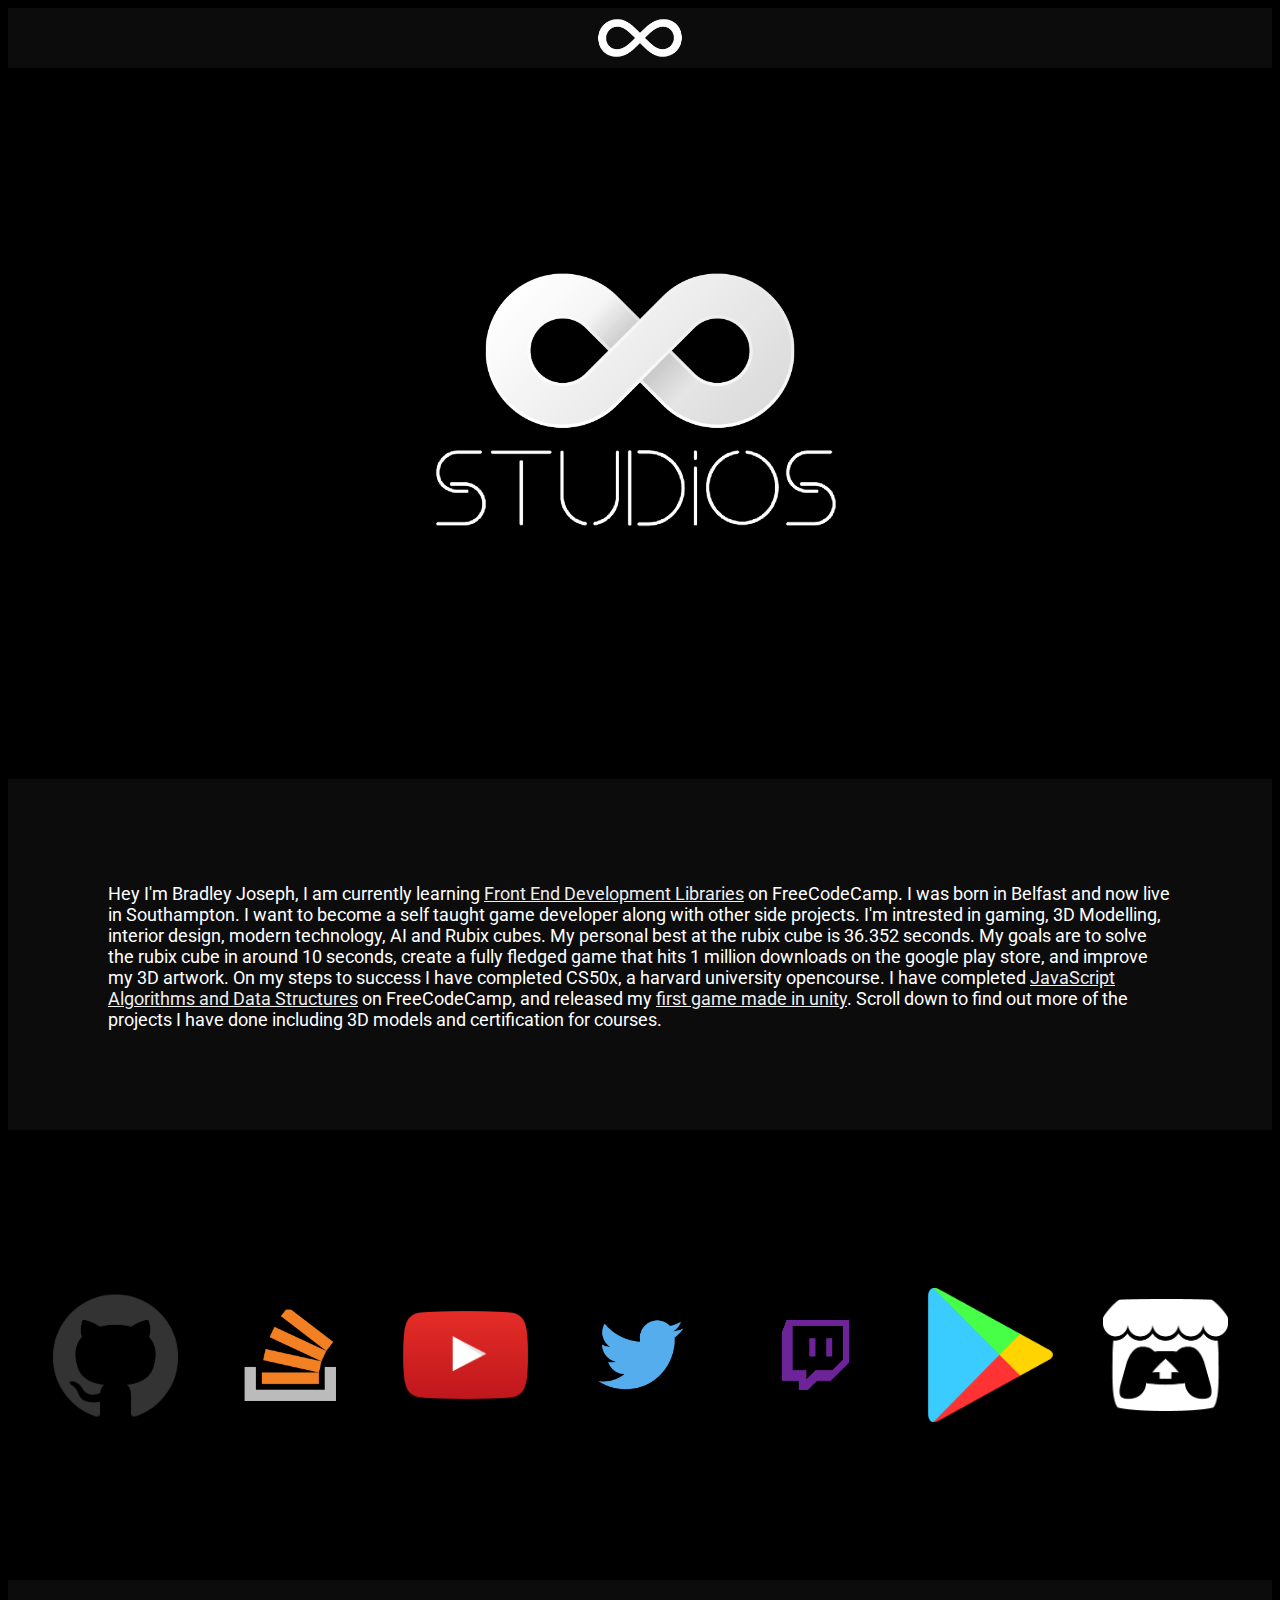
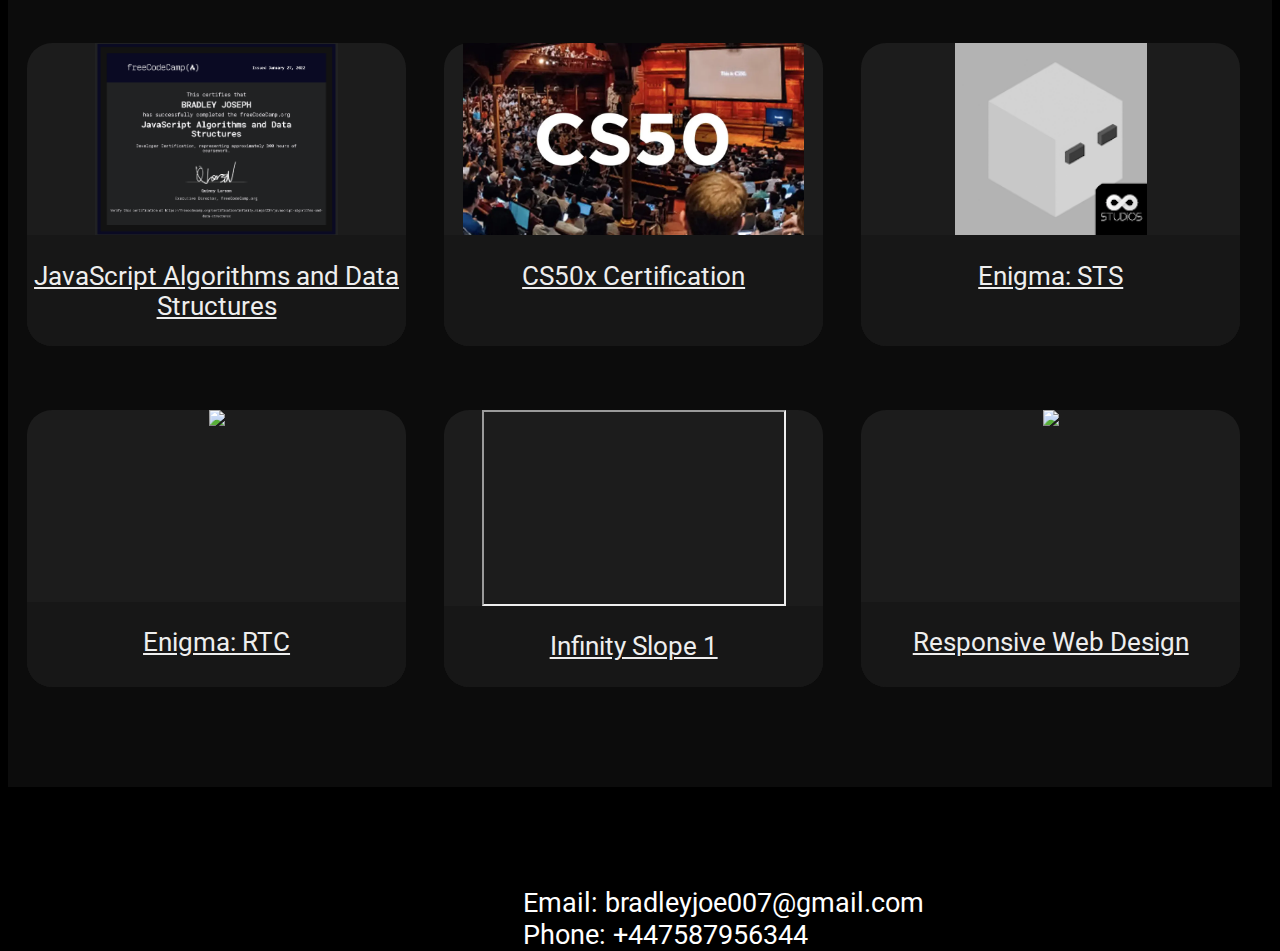
==== index.html @ c8e19fdd "Update index.html" ====
<!DOCTYPE html>
<html>
    <head>
        <link rel="preconnect" href="https://fonts.googleapis.com">
        <link rel="preconnect" href="https://fonts.gstatic.com" crossorigin>
        <link href="https://fonts.googleapis.com/css2?family=Roboto:wght@100&display=swap" rel="stylesheet">
        <link rel="icon" href="infinity-symbol.png">
        <title>Bradley Joseph</title>
        <style>
            #content{
                background-color: black;
                color:white;
                font-family: 'Roboto', sans-serif;
                padding-bottom:100px;

            }
            #nav{
                background-color: #0c0c0c;
                position: relative;
                display:flex;
                align-items:center;


            }
            #imgBlock{
                position:relative;
                background-color: #0c0c0c;
                text-align: center;
                width:100%
            }

            #logo{
                filter: invert(1);
                width:100px;
                margin-left: auto;
                margin-right: auto;
            }
            #banner{
                width:100%;
            }
            #bio{
                font-size:2vh;
                padding:100px;
                background-color: #0c0c0c;
            }
            #ooter{
                position:absolute;
                margin:100px;
                right:20%;
            }
            #footer{
                font-size:3vh;
                width:100%;
                background-color: #0c0c0c;
            }
            a{
                color:#EEE;
            }
            #projectBox{
                background-color: #0c0c0c;
                display:flex;
                flex-wrap: wrap;
                width:100%;

                padding-bottom:100px;
            }
            .project-tile{
                background-color: #1c1c1c;
                display:flex;
                flex-flow:column;
                text-align:center;
                align-items:center;
                width:30%;
                margin-left:1.5%;
                margin-top:5%;
                margin-right:1.5%;
                border-radius:25px;
            }
            .project-img{
                height:15vw;
            }
            .project-info{
                background-color: #171717;
                border-bottom-left-radius:25px;
                border-bottom-right-radius:25px;
                font-size:2vmax;
                width:100%;
                flex:1 1 auto;
                align-items:center;

            }
            #socials{
                height:50vh;
                display:flex;
                flex-wrap:wrap;
                align-items:center;
                justify-content:center;

            }
            .socials{
                display:flex;
                flex: 1 1 auto;
                flex-flow:column;
                width:5vw;
                min-width:125px;
                margin:25px;
            }
        </style>
    </head>

    <body id="content">
        <div id="nav">
            <img id="logo" src="infinity-symbol.png" alt="∞">
        </div>
        <div id="imgBlock">
            <img id="banner" src="ISLogo.png">
        </div>
        <div id="bio">Hey I'm Bradley Joseph, I am currently learning
        <a href="https://www.freecodecamp.org/learn/front-end-development-libraries/">
        Front End Development Libraries</a> on FreeCodeCamp. I was born in Belfast and now live in
        Southampton. I want to become a self taught game developer along with other side projects.
        I'm intrested in gaming, 3D Modelling, interior design, modern technology, AI and Rubix cubes.
        My personal best at the rubix cube is 36.352 seconds. My goals are to solve the rubix cube in
        around 10 seconds, create a fully fledged game that hits 1 million downloads on the google
        play store, and improve my 3D artwork. On my steps to success I have completed CS50x, a
        harvard university opencourse. I have completed
        <a href="https://www.freecodecamp.org/certification/infinity_ninja1239/javascript-algorithms-and-data-structures">
        JavaScript Algorithms and Data Structures</a> on FreeCodeCamp, and released my
        <a href="https://play.google.com/store/apps/details?id=com.InfinityStudios.EnigmaSTS">
        first game made in unity</a>. Scroll down to find out more of the projects I have done
        including 3D models and certification for courses.</div>


        <div id="socials">
            <a target="_blank" href="https://github.com/bradleyjoe007"><img class="socials" src="ghlogo.png"></a>
            <a target="_blank" href="https://stackoverflow.com/users/14214193/ipsm"><img class="socials" src="sologo.png"></a>
            <a target="_blank" href="https://www.youtube.com/channel/UCn49tbS3vLvhok6Y9DrPLCQ"><img class="socials" src="ytlogo.png"></a>
            <a target="_blank" href="https://twitter.com/IPSM_InPaSaMu"><img class="socials" src="twlogo.png"></a>
            <a target="_blank" href="https://www.twitch.tv/inpasamu"><img class="socials" src="tchlogo.png"></a>
            <a target="_blank" href="https://play.google.com/store/apps/dev?id=5348825362237735260"><img class="socials" src="gplogo.png"></a>
            <a target="_blank" href="https://ipsm.itch.io"><img class="socials" src="itlogo.png" style="filter: invert(1);"></a>

        </div>


        <div id="projectBox">
            <a target="_blank" href="https://www.freecodecamp.org/certification/infinity_ninja1239/javascript-algorithms-and-data-structures" class="project-tile">
                <img class="project-img" src="JADS.png">
                <div class="project-info"><p>JavaScript Algorithms and Data Structures</p></div>
            </a>
            <a target="_blank" href="CS50x.pdf" class="project-tile">
                <img class="project-img" src="cs50.png">
                <div class="project-info"><p>CS50x Certification</p></div>
            </a>
            <a target="_blank" href="https://play.google.com/store/apps/details?id=com.InfinityStudios.EnigmaSTS" class="project-tile">
                <img class="project-img" src="enigma.png">
                <div class="project-info"><p>Enigma: STS</p></div>
            </a>
            <a target="_blank" href="https://ipsm.itch.io/enigma-rtc" class="project-tile">
                <img class="project-img" src="https://img.itch.zone/aW1nLzU1OTc3NDcucG5n/315x250%23c/2%2BGgzp.png">
                <div class="project-info"><p>Enigma: RTC</p></div>
            </a>
            <a href="https://sketchfab.com/3d-models/infinity-slope-1-cc13f2f9c9884de6b81559380b6d1e8d?utm_medium=embed&utm_campaign=share-popup&utm_content=cc13f2f9c9884de6b81559380b6d1e8d" target="_blank" class="project-tile">
                    <iframe class="project-img" src="https://sketchfab.com/models/cc13f2f9c9884de6b81559380b6d1e8d/embed"></iframe>
                    <div class="project-info">
                         <p>Infinity Slope 1</p>
                    </div>
            </a>
            <a href="https://www.freecodecamp.org/certification/infinity_ninja1239/responsive-web-design" target="_blank" class="project-tile">
                    <img class="project-img" src="RWD.png">
                    <div class="project-info">
                         <p>Responsive Web Design</p>
                    </div>
            </a>
        </div>

        <div id="footer">
            <p id="ooter">
                Email: bradleyjoe007@gmail.com<br>
                Phone: +447587956344
            </p>
        </div>

    </body>
    <script>
        // alert("Hello World!");
    </script>
</html>
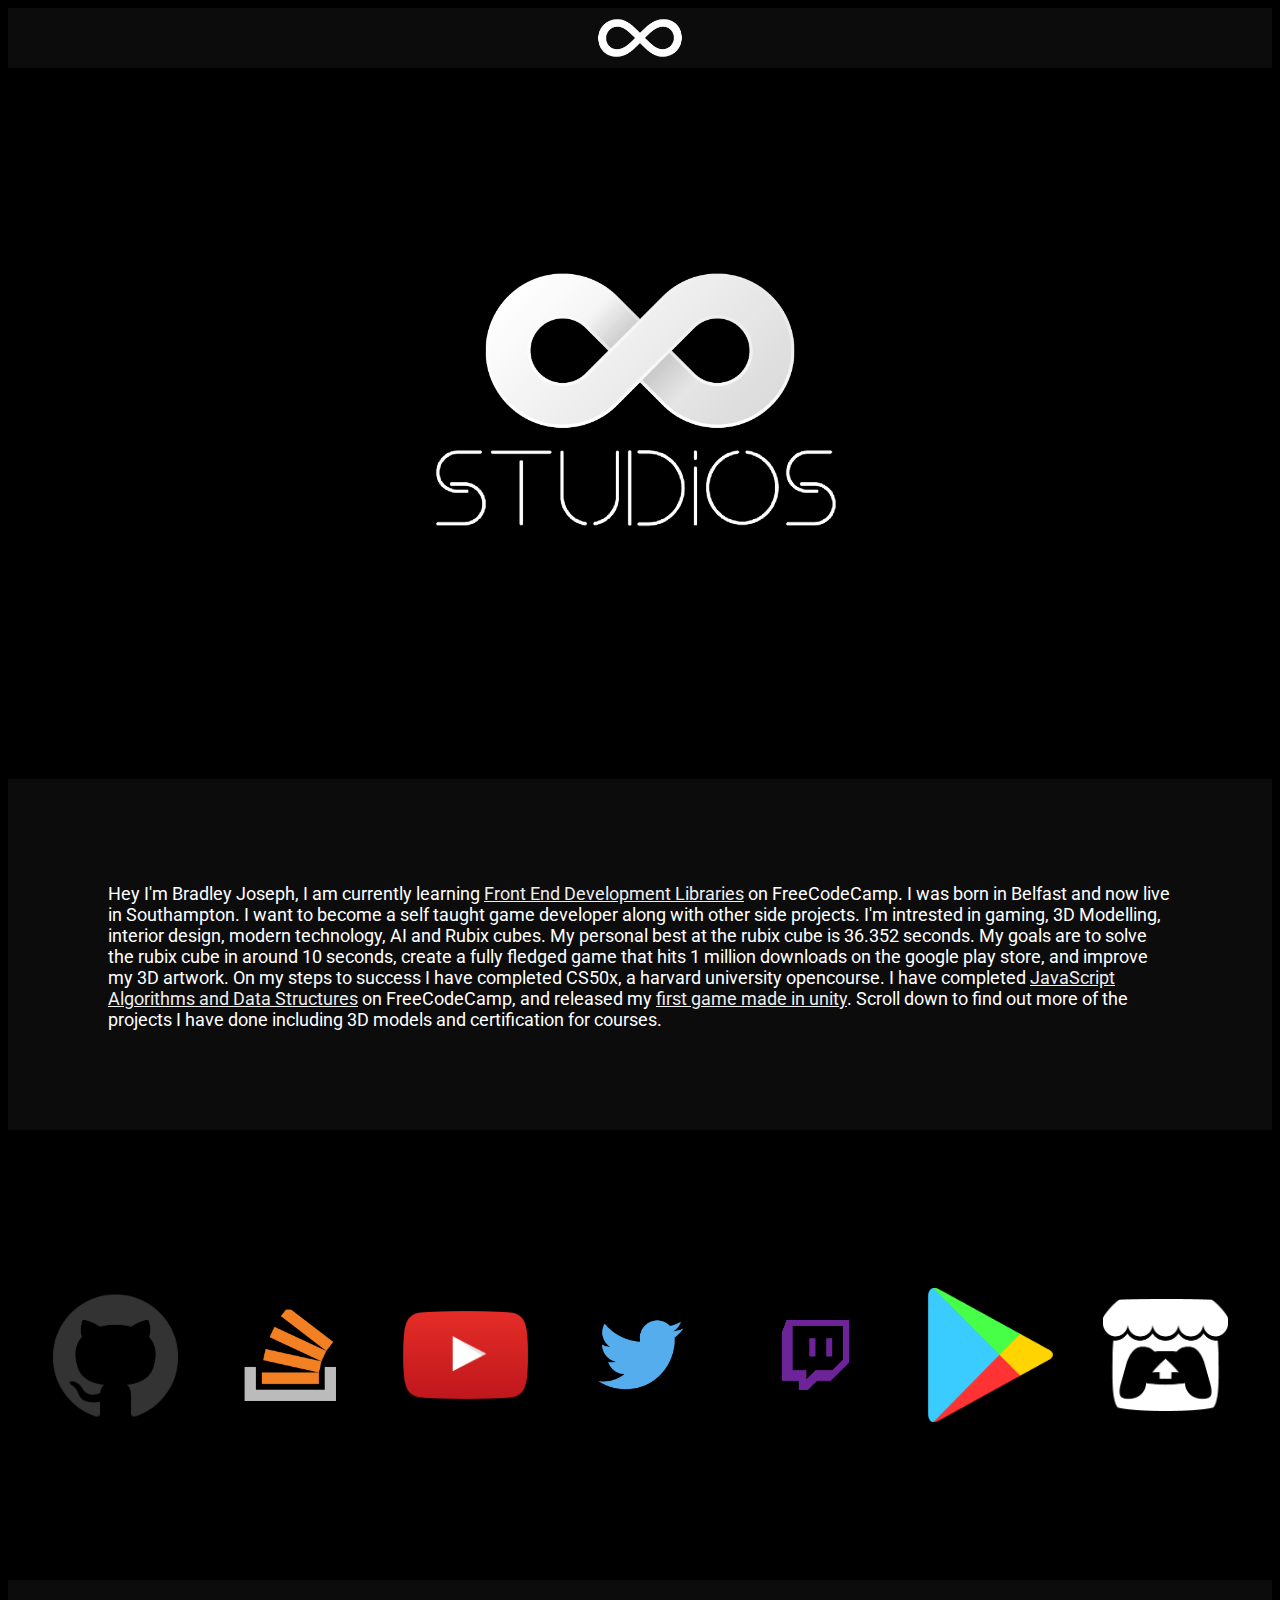
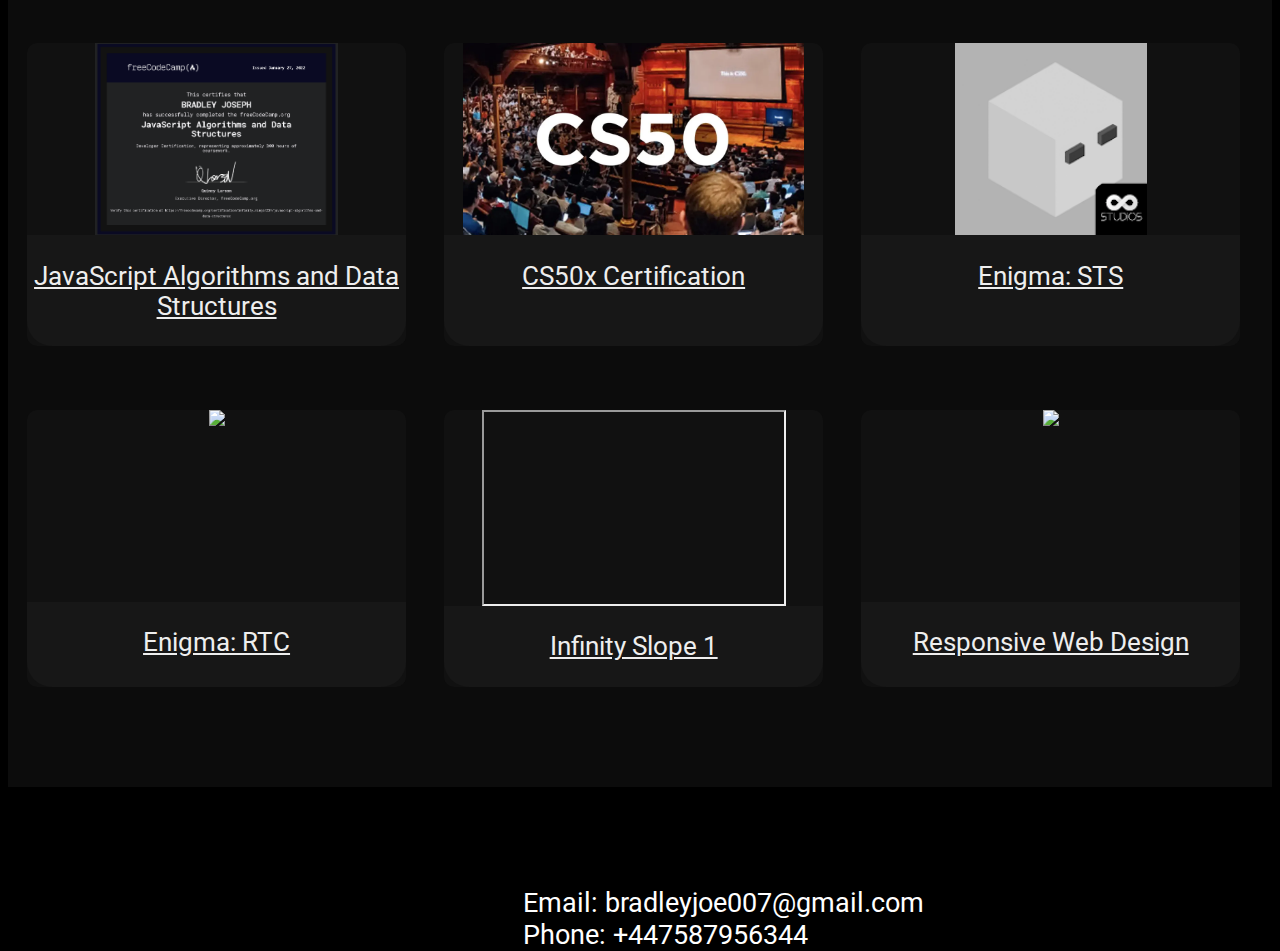
==== commit dc220fbb: "Update index.html" ====
--- a/index.html
+++ b/index.html
@@ -4,9 +4,61 @@
         <link rel="preconnect" href="https://fonts.googleapis.com">
         <link rel="preconnect" href="https://fonts.gstatic.com" crossorigin>
         <link href="https://fonts.googleapis.com/css2?family=Roboto:wght@100&display=swap" rel="stylesheet">
+
         <link rel="icon" href="infinity-symbol.png">
         <title>Bradley Joseph</title>
         <style>
+            .glow-on-hover {
+                cursor: pointer;
+                position: relative;
+                z-index: 0;
+                border-radius: 10px;
+            }
+
+            .glow-on-hover:before {
+                content: '';
+                background: linear-gradient(45deg, #ff0000, #ff7300, #fffb00, #48ff00, #00ffd5, #002bff, #7a00ff, #ff00c8, #ff0000);
+                position: absolute;
+                top: -2px;
+                left:-2px;
+                background-size: 400%;
+                z-index: -1;
+                filter: blur(5px);
+                width: calc(100% + 4px);
+                height: calc(100% + 4px);
+                animation: glowing 20s linear infinite;
+                opacity: 0;
+                transition: opacity .3s ease-in-out;
+                border-radius: 10px;
+            }
+
+            .glow-on-hover:active {
+                color: #000
+            }
+
+
+
+            .glow-on-hover:hover:before {
+                opacity: 1;
+            }
+
+            .glow-on-hover:after {
+                z-index: -1;
+                content: '';
+                position: absolute;
+                width: 100%;
+                height: 100%;
+                background: #111;
+                left: 0;
+                top: 0;
+                border-radius: 10px;
+            }
+
+            @keyframes glowing {
+                0% { background-position: 0 0; }
+                50% { background-position: 400% 0; }
+                100% { background-position: 0 0; }
+            }
             #content{
                 background-color: black;
                 color:white;
@@ -115,7 +167,7 @@
         <div id="imgBlock">
             <img id="banner" src="ISLogo.png">
         </div>
-        <div id="bio">Hey I'm Bradley Joseph, I am currently learning
+        <section id="bio">Hey I'm Bradley Joseph, I am currently learning
         <a href="https://www.freecodecamp.org/learn/front-end-development-libraries/">
         Front End Development Libraries</a> on FreeCodeCamp. I was born in Belfast and now live in
         Southampton. I want to become a self taught game developer along with other side projects.
@@ -128,10 +180,11 @@
         JavaScript Algorithms and Data Structures</a> on FreeCodeCamp, and released my
         <a href="https://play.google.com/store/apps/details?id=com.InfinityStudios.EnigmaSTS">
         first game made in unity</a>. Scroll down to find out more of the projects I have done
-        including 3D models and certification for courses.</div>
-
-
-        <div id="socials">
+        including 3D models and certification for courses.
+        </section>
+
+
+        <section id="socials">
             <a target="_blank" href="https://github.com/bradleyjoe007"><img class="socials" src="ghlogo.png"></a>
             <a target="_blank" href="https://stackoverflow.com/users/14214193/ipsm"><img class="socials" src="sologo.png"></a>
             <a target="_blank" href="https://www.youtube.com/channel/UCn49tbS3vLvhok6Y9DrPLCQ"><img class="socials" src="ytlogo.png"></a>
@@ -140,39 +193,39 @@
             <a target="_blank" href="https://play.google.com/store/apps/dev?id=5348825362237735260"><img class="socials" src="gplogo.png"></a>
             <a target="_blank" href="https://ipsm.itch.io"><img class="socials" src="itlogo.png" style="filter: invert(1);"></a>
 
-        </div>
-
-
-        <div id="projectBox">
-            <a target="_blank" href="https://www.freecodecamp.org/certification/infinity_ninja1239/javascript-algorithms-and-data-structures" class="project-tile">
+        </section>
+
+
+        <section id="projectBox">
+            <a target="_blank" href="https://www.freecodecamp.org/certification/infinity_ninja1239/javascript-algorithms-and-data-structures" class="glow-on-hover project-tile">
                 <img class="project-img" src="JADS.png">
                 <div class="project-info"><p>JavaScript Algorithms and Data Structures</p></div>
             </a>
-            <a target="_blank" href="CS50x.pdf" class="project-tile">
+            <a target="_blank" href="CS50x.pdf" class="glow-on-hover project-tile">
                 <img class="project-img" src="cs50.png">
                 <div class="project-info"><p>CS50x Certification</p></div>
             </a>
-            <a target="_blank" href="https://play.google.com/store/apps/details?id=com.InfinityStudios.EnigmaSTS" class="project-tile">
+            <a target="_blank" href="https://play.google.com/store/apps/details?id=com.InfinityStudios.EnigmaSTS" class="glow-on-hover project-tile">
                 <img class="project-img" src="enigma.png">
                 <div class="project-info"><p>Enigma: STS</p></div>
             </a>
-            <a target="_blank" href="https://ipsm.itch.io/enigma-rtc" class="project-tile">
+            <a target="_blank" href="https://ipsm.itch.io/enigma-rtc" class="glow-on-hover project-tile">
                 <img class="project-img" src="https://img.itch.zone/aW1nLzU1OTc3NDcucG5n/315x250%23c/2%2BGgzp.png">
                 <div class="project-info"><p>Enigma: RTC</p></div>
             </a>
-            <a href="https://sketchfab.com/3d-models/infinity-slope-1-cc13f2f9c9884de6b81559380b6d1e8d?utm_medium=embed&utm_campaign=share-popup&utm_content=cc13f2f9c9884de6b81559380b6d1e8d" target="_blank" class="project-tile">
+            <a href="https://sketchfab.com/3d-models/infinity-slope-1-cc13f2f9c9884de6b81559380b6d1e8d?utm_medium=embed&utm_campaign=share-popup&utm_content=cc13f2f9c9884de6b81559380b6d1e8d" target="_blank" class="glow-on-hover project-tile">
                     <iframe class="project-img" src="https://sketchfab.com/models/cc13f2f9c9884de6b81559380b6d1e8d/embed"></iframe>
                     <div class="project-info">
                          <p>Infinity Slope 1</p>
                     </div>
             </a>
-            <a href="https://www.freecodecamp.org/certification/infinity_ninja1239/responsive-web-design" target="_blank" class="project-tile">
+            <a href="https://www.freecodecamp.org/certification/infinity_ninja1239/responsive-web-design" target="_blank" class="glow-on-hover project-tile">
                     <img class="project-img" src="RWD.png">
                     <div class="project-info">
                          <p>Responsive Web Design</p>
                     </div>
             </a>
-        </div>
+        </section>
 
         <div id="footer">
             <p id="ooter">
@@ -183,6 +236,44 @@
 
     </body>
     <script>
-        // alert("Hello World!");
+        let section = document.querySelectorAll("section");
+        let menu = document.querySelectorAll("header nav a");
+
+        window.onscroll = () => {
+          section.forEach((i) => {
+            let top = window.scrollY;
+            let offset = i.offsetTop - 150;
+            let height = i.offsetHeight;
+            let id = i.getAttribute("id");
+
+            if (top >= offset && top < offset + height) {
+              menu.forEach((link) => {
+                link.classList.remove("active");
+                document
+                  .querySelector("header nav a[href*=" + id + "]")
+                  .classList.add("active");
+              });
+            }
+          });
+        };
+
+        function reveal() {
+          var reveals = document.querySelectorAll(".reveal");
+
+          for (var i = 0; i < reveals.length; i++) {
+            var windowHeight = window.innerHeight;
+            var elementTop = reveals[i].getBoundingClientRect().top;
+            var elementVisible = 150;
+
+            if (elementTop < windowHeight - elementVisible) {
+              reveals[i].classList.add("active");
+            } else {
+              reveals[i].classList.remove("active");
+            }
+          }
+        }
+
+        window.addEventListener("scroll", reveal);
+
     </script>
 </html>
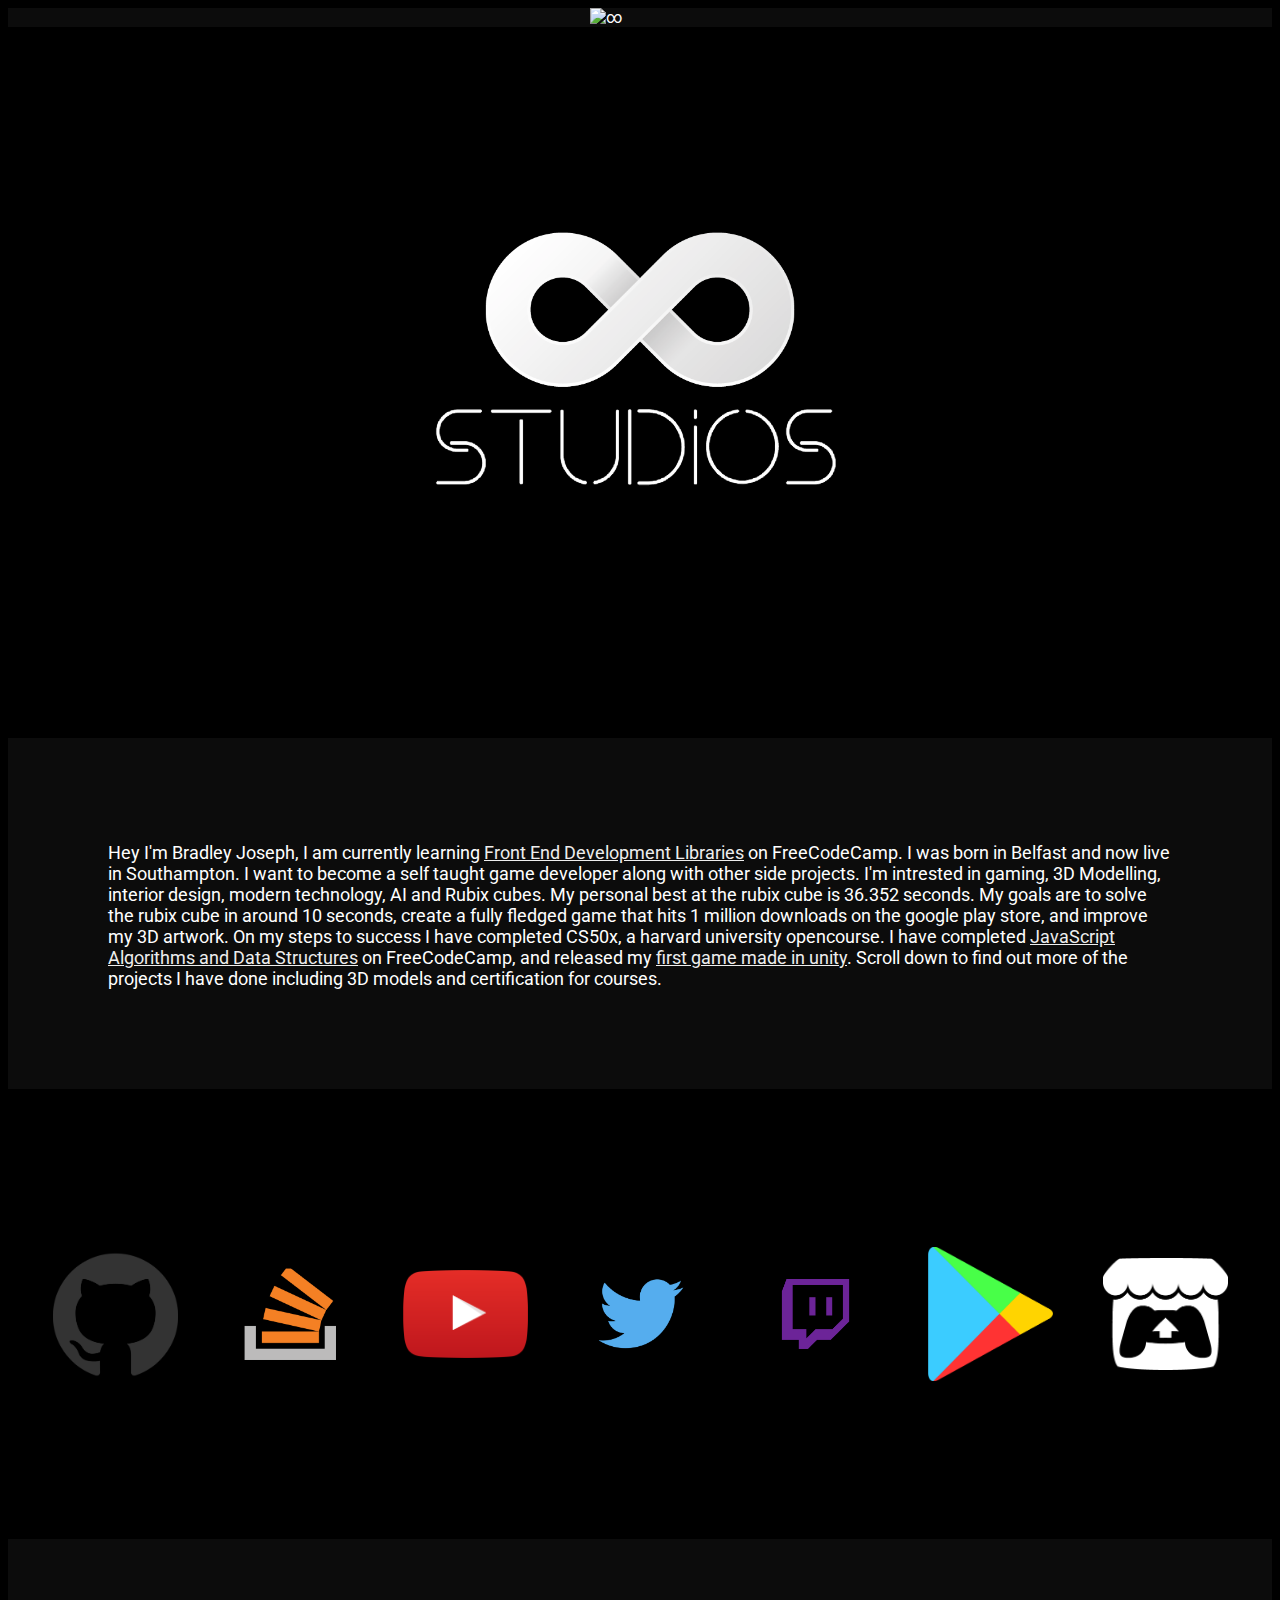
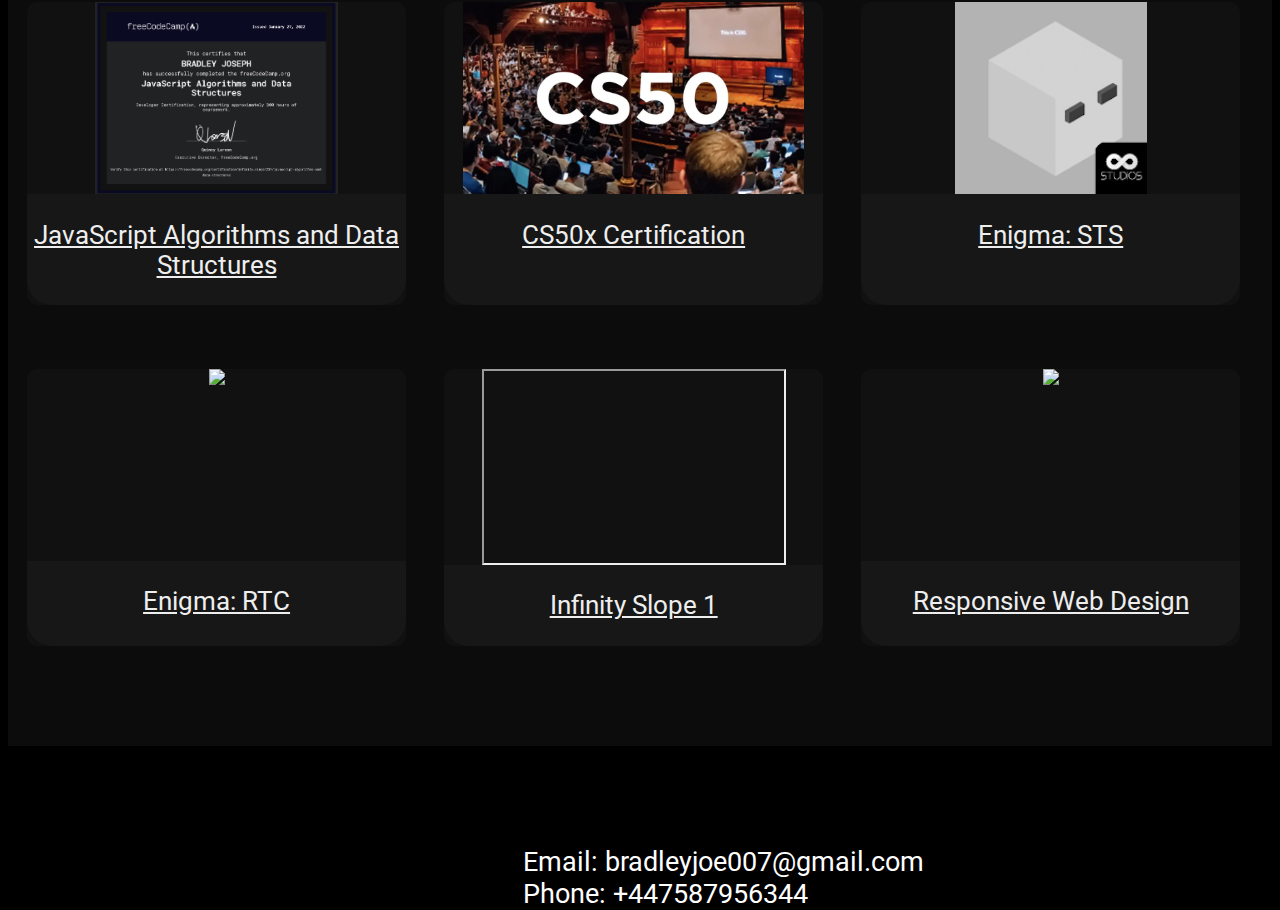
==== commit 573420b0: "Update index.html" ====
--- a/index.html
+++ b/index.html
@@ -1,279 +1,264 @@
 <!DOCTYPE html>
 <html>
-    <head>
-        <link rel="preconnect" href="https://fonts.googleapis.com">
-        <link rel="preconnect" href="https://fonts.gstatic.com" crossorigin>
-        <link href="https://fonts.googleapis.com/css2?family=Roboto:wght@100&display=swap" rel="stylesheet">
-
-        <link rel="icon" href="infinity-symbol.png">
-        <title>Bradley Joseph</title>
-        <style>
-            .glow-on-hover {
-                cursor: pointer;
-                position: relative;
-                z-index: 0;
-                border-radius: 10px;
-            }
-
-            .glow-on-hover:before {
-                content: '';
-                background: linear-gradient(45deg, #ff0000, #ff7300, #fffb00, #48ff00, #00ffd5, #002bff, #7a00ff, #ff00c8, #ff0000);
-                position: absolute;
-                top: -2px;
-                left:-2px;
-                background-size: 400%;
-                z-index: -1;
-                filter: blur(5px);
-                width: calc(100% + 4px);
-                height: calc(100% + 4px);
-                animation: glowing 20s linear infinite;
-                opacity: 0;
-                transition: opacity .3s ease-in-out;
-                border-radius: 10px;
-            }
-
-            .glow-on-hover:active {
-                color: #000
-            }
-
-
-
-            .glow-on-hover:hover:before {
-                opacity: 1;
-            }
-
-            .glow-on-hover:after {
-                z-index: -1;
-                content: '';
-                position: absolute;
-                width: 100%;
-                height: 100%;
-                background: #111;
-                left: 0;
-                top: 0;
-                border-radius: 10px;
-            }
-
-            @keyframes glowing {
-                0% { background-position: 0 0; }
-                50% { background-position: 400% 0; }
-                100% { background-position: 0 0; }
-            }
-            #content{
-                background-color: black;
-                color:white;
-                font-family: 'Roboto', sans-serif;
-                padding-bottom:100px;
-
-            }
-            #nav{
-                background-color: #0c0c0c;
-                position: relative;
-                display:flex;
-                align-items:center;
-
-
-            }
-            #imgBlock{
-                position:relative;
-                background-color: #0c0c0c;
-                text-align: center;
-                width:100%
-            }
-
-            #logo{
-                filter: invert(1);
-                width:100px;
-                margin-left: auto;
-                margin-right: auto;
-            }
-            #banner{
-                width:100%;
-            }
-            #bio{
-                font-size:2vh;
-                padding:100px;
-                background-color: #0c0c0c;
-            }
-            #ooter{
-                position:absolute;
-                margin:100px;
-                right:20%;
-            }
-            #footer{
-                font-size:3vh;
-                width:100%;
-                background-color: #0c0c0c;
-            }
-            a{
-                color:#EEE;
-            }
-            #projectBox{
-                background-color: #0c0c0c;
-                display:flex;
-                flex-wrap: wrap;
-                width:100%;
-
-                padding-bottom:100px;
-            }
-            .project-tile{
-                background-color: #1c1c1c;
-                display:flex;
-                flex-flow:column;
-                text-align:center;
-                align-items:center;
-                width:30%;
-                margin-left:1.5%;
-                margin-top:5%;
-                margin-right:1.5%;
-                border-radius:25px;
-            }
-            .project-img{
-                height:15vw;
-            }
-            .project-info{
-                background-color: #171717;
-                border-bottom-left-radius:25px;
-                border-bottom-right-radius:25px;
-                font-size:2vmax;
-                width:100%;
-                flex:1 1 auto;
-                align-items:center;
-
-            }
-            #socials{
-                height:50vh;
-                display:flex;
-                flex-wrap:wrap;
-                align-items:center;
-                justify-content:center;
-
-            }
-            .socials{
-                display:flex;
-                flex: 1 1 auto;
-                flex-flow:column;
-                width:5vw;
-                min-width:125px;
-                margin:25px;
-            }
-        </style>
-    </head>
-
-    <body id="content">
-        <div id="nav">
-            <img id="logo" src="infinity-symbol.png" alt="∞">
-        </div>
-        <div id="imgBlock">
-            <img id="banner" src="ISLogo.png">
-        </div>
-        <section id="bio">Hey I'm Bradley Joseph, I am currently learning
-        <a href="https://www.freecodecamp.org/learn/front-end-development-libraries/">
-        Front End Development Libraries</a> on FreeCodeCamp. I was born in Belfast and now live in
-        Southampton. I want to become a self taught game developer along with other side projects.
-        I'm intrested in gaming, 3D Modelling, interior design, modern technology, AI and Rubix cubes.
-        My personal best at the rubix cube is 36.352 seconds. My goals are to solve the rubix cube in
-        around 10 seconds, create a fully fledged game that hits 1 million downloads on the google
-        play store, and improve my 3D artwork. On my steps to success I have completed CS50x, a
-        harvard university opencourse. I have completed
-        <a href="https://www.freecodecamp.org/certification/infinity_ninja1239/javascript-algorithms-and-data-structures">
-        JavaScript Algorithms and Data Structures</a> on FreeCodeCamp, and released my
-        <a href="https://play.google.com/store/apps/details?id=com.InfinityStudios.EnigmaSTS">
-        first game made in unity</a>. Scroll down to find out more of the projects I have done
-        including 3D models and certification for courses.
-        </section>
-
-
-        <section id="socials">
-            <a target="_blank" href="https://github.com/bradleyjoe007"><img class="socials" src="ghlogo.png"></a>
-            <a target="_blank" href="https://stackoverflow.com/users/14214193/ipsm"><img class="socials" src="sologo.png"></a>
-            <a target="_blank" href="https://www.youtube.com/channel/UCn49tbS3vLvhok6Y9DrPLCQ"><img class="socials" src="ytlogo.png"></a>
-            <a target="_blank" href="https://twitter.com/IPSM_InPaSaMu"><img class="socials" src="twlogo.png"></a>
-            <a target="_blank" href="https://www.twitch.tv/inpasamu"><img class="socials" src="tchlogo.png"></a>
-            <a target="_blank" href="https://play.google.com/store/apps/dev?id=5348825362237735260"><img class="socials" src="gplogo.png"></a>
-            <a target="_blank" href="https://ipsm.itch.io"><img class="socials" src="itlogo.png" style="filter: invert(1);"></a>
-
-        </section>
-
-
-        <section id="projectBox">
-            <a target="_blank" href="https://www.freecodecamp.org/certification/infinity_ninja1239/javascript-algorithms-and-data-structures" class="glow-on-hover project-tile">
-                <img class="project-img" src="JADS.png">
-                <div class="project-info"><p>JavaScript Algorithms and Data Structures</p></div>
-            </a>
-            <a target="_blank" href="CS50x.pdf" class="glow-on-hover project-tile">
-                <img class="project-img" src="cs50.png">
-                <div class="project-info"><p>CS50x Certification</p></div>
-            </a>
-            <a target="_blank" href="https://play.google.com/store/apps/details?id=com.InfinityStudios.EnigmaSTS" class="glow-on-hover project-tile">
-                <img class="project-img" src="enigma.png">
-                <div class="project-info"><p>Enigma: STS</p></div>
-            </a>
-            <a target="_blank" href="https://ipsm.itch.io/enigma-rtc" class="glow-on-hover project-tile">
-                <img class="project-img" src="https://img.itch.zone/aW1nLzU1OTc3NDcucG5n/315x250%23c/2%2BGgzp.png">
-                <div class="project-info"><p>Enigma: RTC</p></div>
-            </a>
-            <a href="https://sketchfab.com/3d-models/infinity-slope-1-cc13f2f9c9884de6b81559380b6d1e8d?utm_medium=embed&utm_campaign=share-popup&utm_content=cc13f2f9c9884de6b81559380b6d1e8d" target="_blank" class="glow-on-hover project-tile">
-                    <iframe class="project-img" src="https://sketchfab.com/models/cc13f2f9c9884de6b81559380b6d1e8d/embed"></iframe>
-                    <div class="project-info">
-                         <p>Infinity Slope 1</p>
-                    </div>
-            </a>
-            <a href="https://www.freecodecamp.org/certification/infinity_ninja1239/responsive-web-design" target="_blank" class="glow-on-hover project-tile">
-                    <img class="project-img" src="RWD.png">
-                    <div class="project-info">
-                         <p>Responsive Web Design</p>
-                    </div>
-            </a>
-        </section>
-
-        <div id="footer">
-            <p id="ooter">
-                Email: bradleyjoe007@gmail.com<br>
-                Phone: +447587956344
-            </p>
-        </div>
-
-    </body>
-    <script>
-        let section = document.querySelectorAll("section");
-        let menu = document.querySelectorAll("header nav a");
-
-        window.onscroll = () => {
-          section.forEach((i) => {
-            let top = window.scrollY;
-            let offset = i.offsetTop - 150;
-            let height = i.offsetHeight;
-            let id = i.getAttribute("id");
-
-            if (top >= offset && top < offset + height) {
-              menu.forEach((link) => {
-                link.classList.remove("active");
-                document
-                  .querySelector("header nav a[href*=" + id + "]")
-                  .classList.add("active");
-              });
-            }
-          });
-        };
-
-        function reveal() {
-          var reveals = document.querySelectorAll(".reveal");
-
-          for (var i = 0; i < reveals.length; i++) {
-            var windowHeight = window.innerHeight;
-            var elementTop = reveals[i].getBoundingClientRect().top;
-            var elementVisible = 150;
-
-            if (elementTop < windowHeight - elementVisible) {
-              reveals[i].classList.add("active");
-            } else {
-              reveals[i].classList.remove("active");
-            }
-          }
-        }
-
-        window.addEventListener("scroll", reveal);
-
-    </script>
+
+<head>
+  <link rel="preconnect" href="https://fonts.googleapis.com">
+  <link rel="preconnect" href="https://fonts.gstatic.com" crossorigin>
+  <link href="https://fonts.googleapis.com/css2?family=Roboto:wght@100&display=swap" rel="stylesheet">
+
+  <link rel="icon" href="PFP.png">
+  <title>Bradley Joseph</title>
+  <style>
+    ::-webkit-scrollbar {
+      display: none;
+    }
+
+    .glow-on-hover {
+      cursor: pointer;
+      position: relative;
+      z-index: 0;
+      border-radius: 10px;
+    }
+
+    .glow-on-hover:before {
+      content: '';
+      background: linear-gradient(45deg, #ff0000, #ff7300, #fffb00, #48ff00, #00ffd5, #002bff, #7a00ff, #ff00c8, #ff0000);
+      position: absolute;
+      top: -2px;
+      left: -2px;
+      background-size: 400%;
+      z-index: -1;
+      filter: blur(5px);
+      width: calc(100% + 4px);
+      height: calc(100% + 4px);
+      animation: glowing 20s linear infinite;
+      opacity: 0;
+      transition: opacity .3s ease-in-out;
+      border-radius: 10px;
+    }
+
+    .glow-on-hover:active {
+      color: #000
+    }
+
+    .glow-on-hover:hover:before {
+      opacity: 1;
+    }
+
+    .glow-on-hover:after {
+      z-index: -1;
+      content: '';
+      position: absolute;
+      width: 100%;
+      height: 100%;
+      background: #111;
+      left: 0;
+      top: 0;
+      border-radius: 10px;
+    }
+
+    @keyframes glowing {
+      0% {
+        background-position: 0 0;
+      }
+
+      50% {
+        background-position: 400% 0;
+      }
+
+      100% {
+        background-position: 0 0;
+      }
+    }
+
+    #content {
+      background-color: black;
+      color: white;
+      font-family: 'Roboto', sans-serif;
+      padding-bottom: 100px;
+    }
+
+    #nav {
+      background-color: #0c0c0c;
+      position: relative;
+      display: flex;
+      align-items: center;
+    }
+
+    #imgBlock {
+      position: relative;
+      background-color: #0c0c0c;
+      text-align: center;
+      width: 100%
+    }
+
+    #logo {
+      width: 100px;
+      margin-left: auto;
+      margin-right: auto;
+    }
+
+    #banner {
+      width: 100%;
+    }
+
+    #bio {
+      font-size: 2vh;
+      padding: 100px;
+      background-color: #0c0c0c;
+    }
+
+    #ooter {
+      position: absolute;
+      margin: 100px;
+      right: 20%;
+    }
+
+    #footer {
+      font-size: 3vh;
+      width: 100%;
+      background-color: #0c0c0c;
+    }
+
+    a {
+      color: #EEE;
+    }
+
+    #projectBox {
+      background-color: #0c0c0c;
+      display: flex;
+      flex-wrap: wrap;
+      width: 100%;
+      padding-bottom: 100px;
+    }
+
+    .project-tile {
+      background-color: #1c1c1c;
+      display: flex;
+      flex-flow: column;
+      text-align: center;
+      align-items: center;
+      width: 30%;
+      margin-left: 1.5%;
+      margin-top: 5%;
+      margin-right: 1.5%;
+      border-radius: 25px;
+    }
+
+    .project-img {
+      height: 15vw;
+    }
+
+    .project-info {
+      background-color: #171717;
+      border-bottom-left-radius: 25px;
+      border-bottom-right-radius: 25px;
+      font-size: 2vmax;
+      width: 100%;
+      flex: 1 1 auto;
+      align-items: center;
+    }
+
+    #socials {
+      height: 50vh;
+      display: flex;
+      flex-wrap: wrap;
+      align-items: center;
+      justify-content: center;
+    }
+
+    .socials {
+      display: flex;
+      flex: 1 1 auto;
+      flex-flow: column;
+      width: 5vw;
+      min-width: 125px;
+      margin: 25px;
+    }
+  </style>
+</head>
+
+<body id="content">
+  <div id="nav">
+    <img id="logo" src="PFP.png" alt="∞">
+  </div>
+  <div id="imgBlock">
+    <img id="banner" src="ISLogo.png">
+  </div>
+  <section id="bio">Hey I'm Bradley Joseph, I am currently learning
+    <a href="https://www.freecodecamp.org/learn/front-end-development-libraries/">
+      Front End Development Libraries</a> on FreeCodeCamp. I was born in Belfast and now live in
+    Southampton. I want to become a self taught game developer along with other side projects.
+    I'm intrested in gaming, 3D Modelling, interior design, modern technology, AI and Rubix cubes.
+    My personal best at the rubix cube is 36.352 seconds. My goals are to solve the rubix cube in
+    around 10 seconds, create a fully fledged game that hits 1 million downloads on the google
+    play store, and improve my 3D artwork. On my steps to success I have completed CS50x, a
+    harvard university opencourse. I have completed
+    <a href="https://www.freecodecamp.org/certification/infinity_ninja1239/javascript-algorithms-and-data-structures">
+      JavaScript Algorithms and Data Structures</a> on FreeCodeCamp, and released my
+    <a href="https://play.google.com/store/apps/details?id=com.InfinityStudios.EnigmaSTS">
+      first game made in unity</a>. Scroll down to find out more of the projects I have done
+    including 3D models and certification for courses.
+  </section>
+
+  <section id="socials">
+    <a target="_blank" href="https://github.com/bradleyjoe007"><img class="socials" src="ghlogo.png"></a>
+    <a target="_blank" href="https://stackoverflow.com/users/14214193/ipsm"><img class="socials" src="sologo.png"></a>
+    <a target="_blank" href="https://www.youtube.com/channel/UCn49tbS3vLvhok6Y9DrPLCQ"><img class="socials" src="ytlogo.png"></a>
+    <a target="_blank" href="https://twitter.com/IPSM_InPaSaMu"><img class="socials" src="twlogo.png"></a>
+    <a target="_blank" href="https://www.twitch.tv/inpasamu"><img class="socials" src="tchlogo.png"></a>
+    <a target="_blank" href="https://play.google.com/store/apps/dev?id=5348825362237735260"><img class="socials" src="gplogo.png"></a>
+    <a target="_blank" href="https://ipsm.itch.io"><img class="socials" src="itlogo.png" style="filter: invert(1);"></a>
+
+  </section>
+
+  <section id="projectBox">
+    <a target="_blank" href="https://www.freecodecamp.org/certification/InPaSaMu/javascript-algorithms-and-data-structures" class="glow-on-hover project-tile">
+      <img class="project-img" src="JADS.png">
+      <div class="project-info">
+        <p>JavaScript Algorithms and Data Structures</p>
+      </div>
+    </a>
+    <a target="_blank" href="CS50x.pdf" class="glow-on-hover project-tile">
+      <img class="project-img" src="cs50.png">
+      <div class="project-info">
+        <p>CS50x Certification</p>
+      </div>
+    </a>
+    <a target="_blank" href="https://play.google.com/store/apps/details?id=com.InfinityStudios.EnigmaSTS" class="glow-on-hover project-tile">
+      <img class="project-img" src="enigma.png">
+      <div class="project-info">
+        <p>Enigma: STS</p>
+      </div>
+    </a>
+    <a target="_blank" href="https://ipsm.itch.io/enigma-rtc" class="glow-on-hover project-tile">
+      <img class="project-img" src="https://img.itch.zone/aW1nLzU1OTc3NDcucG5n/315x250%23c/2%2BGgzp.png">
+      <div class="project-info">
+        <p>Enigma: RTC</p>
+      </div>
+    </a>
+    <a href="https://sketchfab.com/3d-models/infinity-slope-1-cc13f2f9c9884de6b81559380b6d1e8d?utm_medium=embed&utm_campaign=share-popup&utm_content=cc13f2f9c9884de6b81559380b6d1e8d" target="_blank" class="glow-on-hover project-tile">
+      <iframe class="project-img" src="https://sketchfab.com/models/cc13f2f9c9884de6b81559380b6d1e8d/embed"></iframe>
+      <div class="project-info">
+        <p>Infinity Slope 1</p>
+      </div>
+    </a>
+    <a href="https://www.freecodecamp.org/certification/InPaSaMu/responsive-web-design" target="_blank" class="glow-on-hover project-tile">
+      <img class="project-img" src="RWD.png">
+      <div class="project-info">
+        <p>Responsive Web Design</p>
+      </div>
+    </a>
+  </section>
+
+  <div id="footer">
+    <p id="ooter">
+      Email: bradleyjoe007@gmail.com<br>
+      Phone: +447587956344
+    </p>
+  </div>
+
+</body>
+
+
 </html>
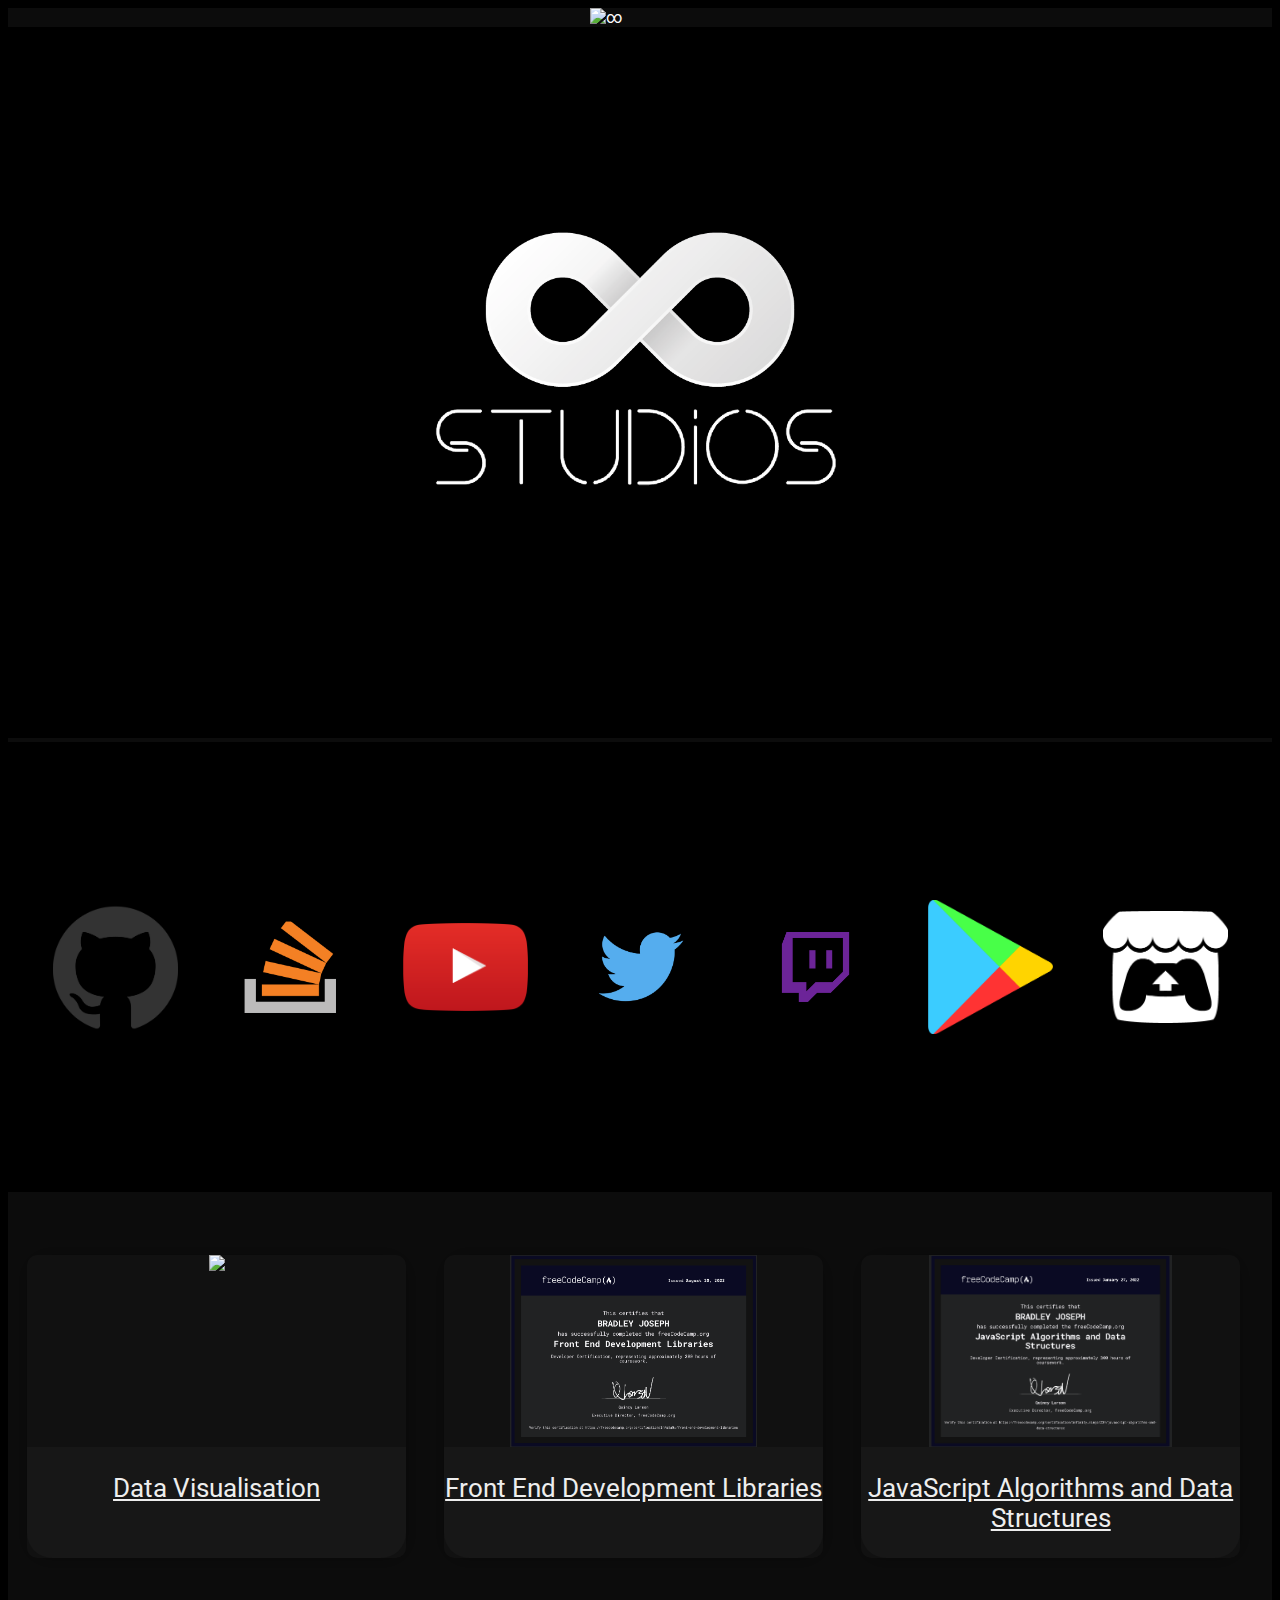
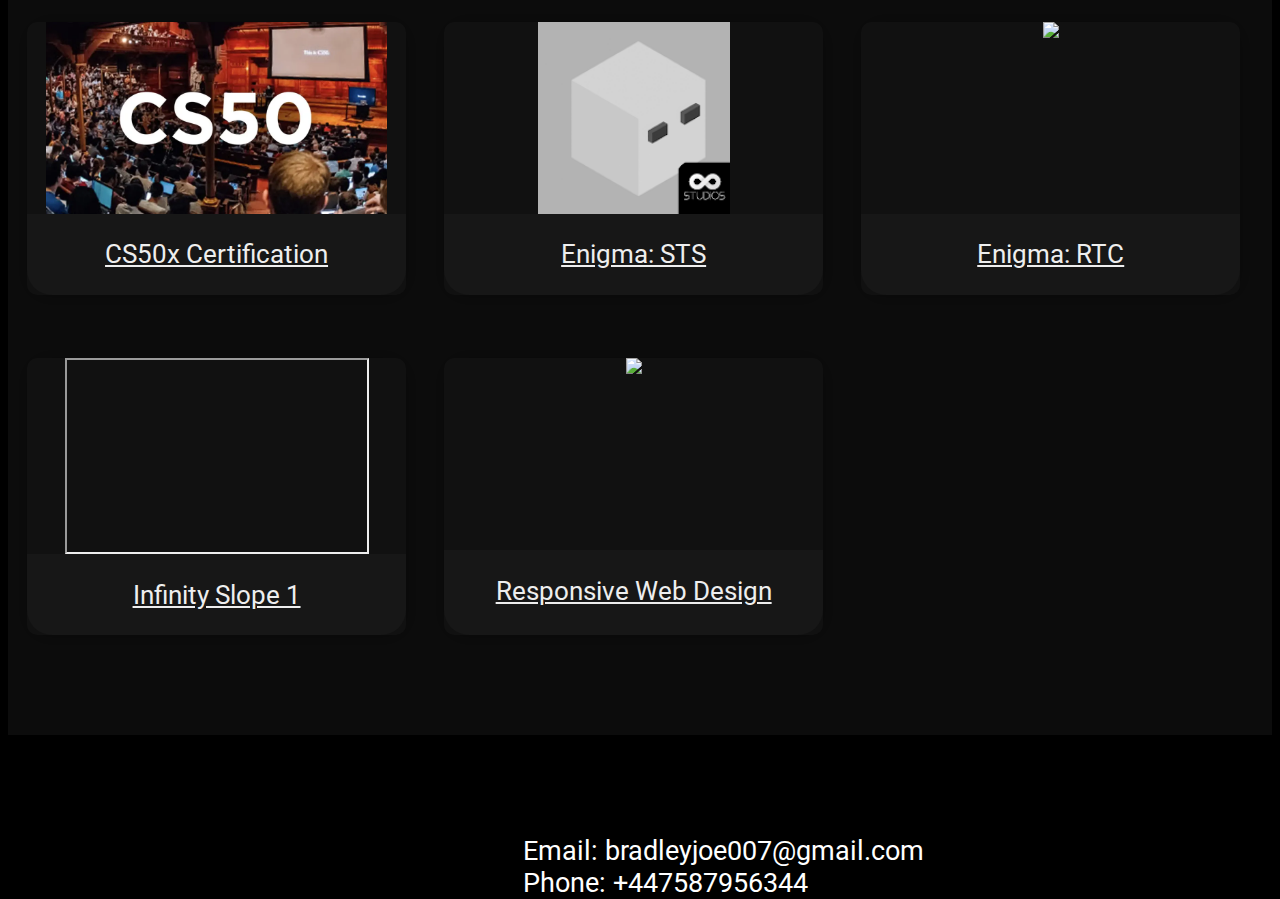
==== commit 5bae575b: "Update index.html" ====
--- a/index.html
+++ b/index.html
@@ -143,6 +143,7 @@
       margin-top: 5%;
       margin-right: 1.5%;
       border-radius: 25px;
+      box-shadow: 1px 1px 8px rgba(0, 0, 0, 0.25);
     }
 
     .project-img {
@@ -185,21 +186,6 @@
   <div id="imgBlock">
     <img id="banner" src="ISLogo.png">
   </div>
-  <section id="bio">Hey I'm Bradley Joseph, I am currently learning
-    <a href="https://www.freecodecamp.org/learn/front-end-development-libraries/">
-      Front End Development Libraries</a> on FreeCodeCamp. I was born in Belfast and now live in
-    Southampton. I want to become a self taught game developer along with other side projects.
-    I'm intrested in gaming, 3D Modelling, interior design, modern technology, AI and Rubix cubes.
-    My personal best at the rubix cube is 36.352 seconds. My goals are to solve the rubix cube in
-    around 10 seconds, create a fully fledged game that hits 1 million downloads on the google
-    play store, and improve my 3D artwork. On my steps to success I have completed CS50x, a
-    harvard university opencourse. I have completed
-    <a href="https://www.freecodecamp.org/certification/infinity_ninja1239/javascript-algorithms-and-data-structures">
-      JavaScript Algorithms and Data Structures</a> on FreeCodeCamp, and released my
-    <a href="https://play.google.com/store/apps/details?id=com.InfinityStudios.EnigmaSTS">
-      first game made in unity</a>. Scroll down to find out more of the projects I have done
-    including 3D models and certification for courses.
-  </section>
 
   <section id="socials">
     <a target="_blank" href="https://github.com/bradleyjoe007"><img class="socials" src="ghlogo.png"></a>
@@ -213,6 +199,18 @@
   </section>
 
   <section id="projectBox">
+    <a target="_blank" href="https://www.freecodecamp.org/certification/InPaSaMu/data-visualization" class="glow-on-hover project-tile">
+      <img class="project-img" src="DV.png">
+      <div class="project-info">
+        <p>Data Visualisation</p>
+      </div>
+    </a>
+    <a target="_blank" href="https://www.freecodecamp.org/certification/InPaSaMu/front-end-development-libraries" class="glow-on-hover project-tile">
+      <img class="project-img" src="FEDL.png">
+      <div class="project-info">
+        <p>Front End Development Libraries</p>
+      </div>
+    </a>
     <a target="_blank" href="https://www.freecodecamp.org/certification/InPaSaMu/javascript-algorithms-and-data-structures" class="glow-on-hover project-tile">
       <img class="project-img" src="JADS.png">
       <div class="project-info">
